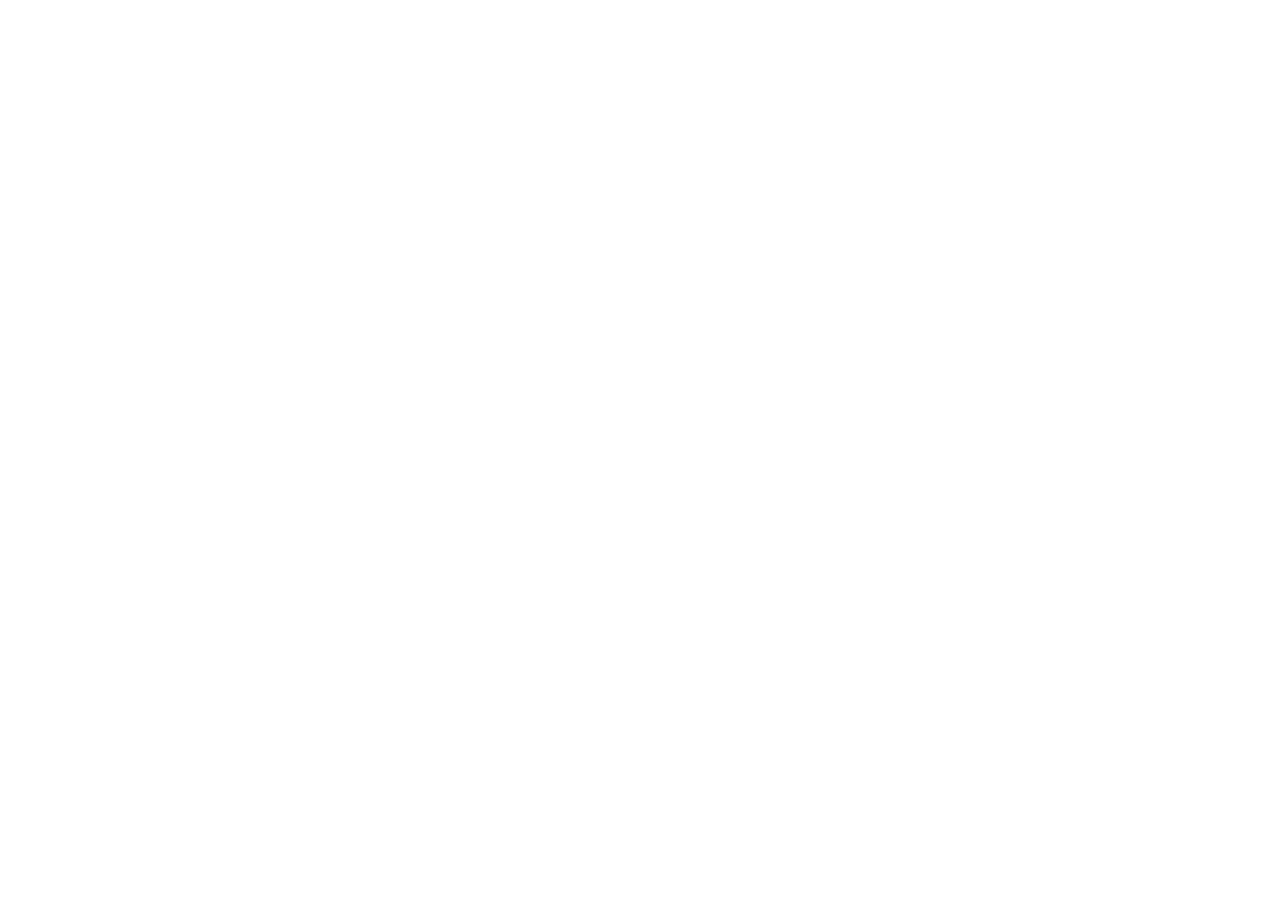
==== experiment/simulation/index.html @ b7173b00 "Initial commit" ====
<!DOCTYPE html>
<html>
<head>
	<!-- Add CSS at the head of HTML file -->
    <link rel="stylesheet" href="./css/main.css">
</head>
<body>
		<!-- Your code goes here-->

	<!-- Add JS at the bottom of HTML file --> 
        <script src="./js/main.js"></script>
</body>
</html>
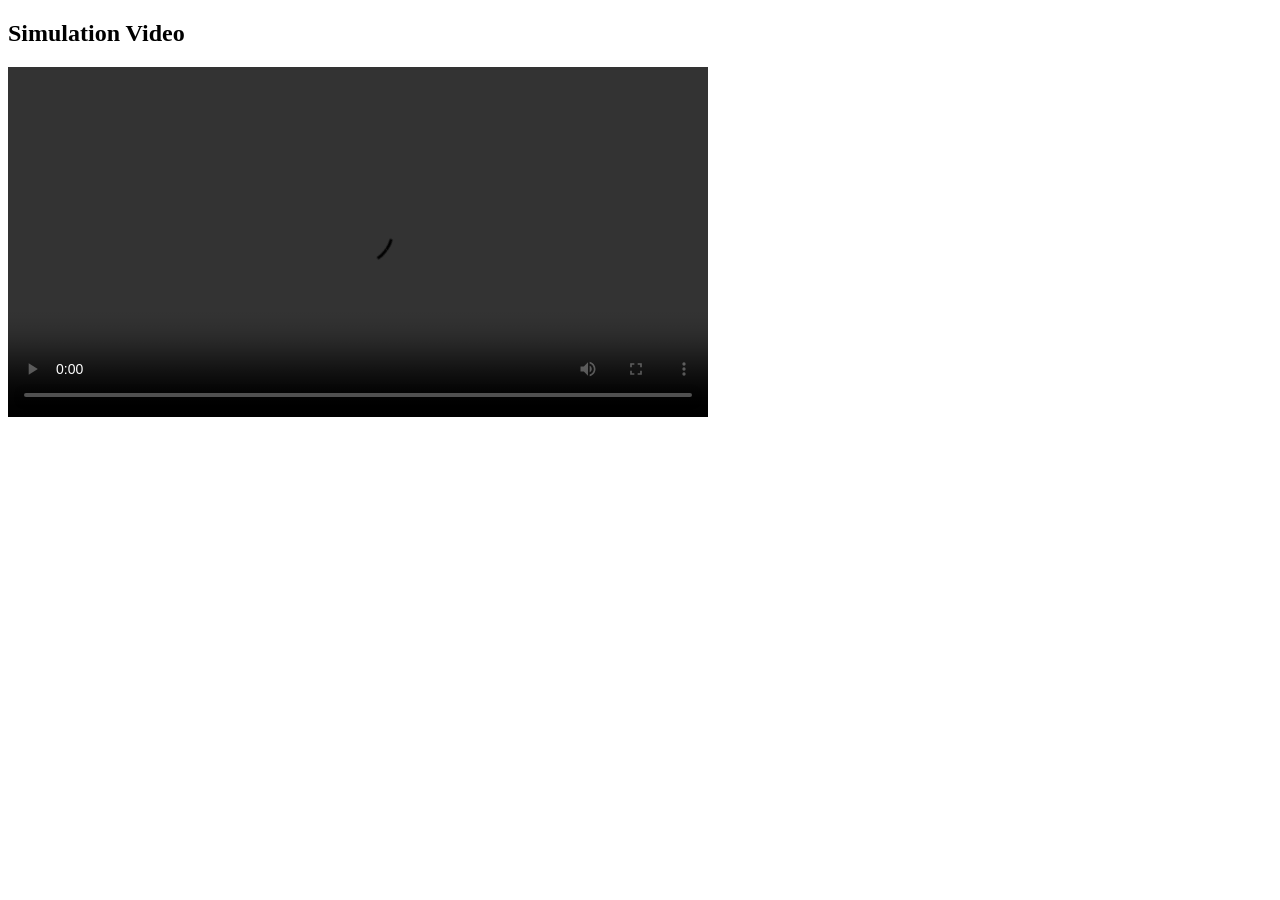
==== commit b7542cae: "Update index.html" ====
--- a/experiment/simulation/index.html
+++ b/experiment/simulation/index.html
@@ -1,13 +1,22 @@
 <!DOCTYPE html>
 <html>
 <head>
-	<!-- Add CSS at the head of HTML file -->
+    <!-- Add CSS at the head of HTML file -->
     <link rel="stylesheet" href="./css/main.css">
 </head>
 <body>
-		<!-- Your code goes here-->
 
-	<!-- Add JS at the bottom of HTML file --> 
-        <script src="./js/main.js"></script>
+    <!-- Your code goes here-->
+
+    <h2>Simulation Video</h2>
+
+    <video controls style="width:100%; max-width:700px;">
+        <source src="simulation.mp4" type="video/mp4">
+        Your browser does not support the video tag.
+    </video>
+
+    <!-- Add JS at the bottom of HTML file --> 
+    <script src="./js/main.js"></script>
+
 </body>
 </html>
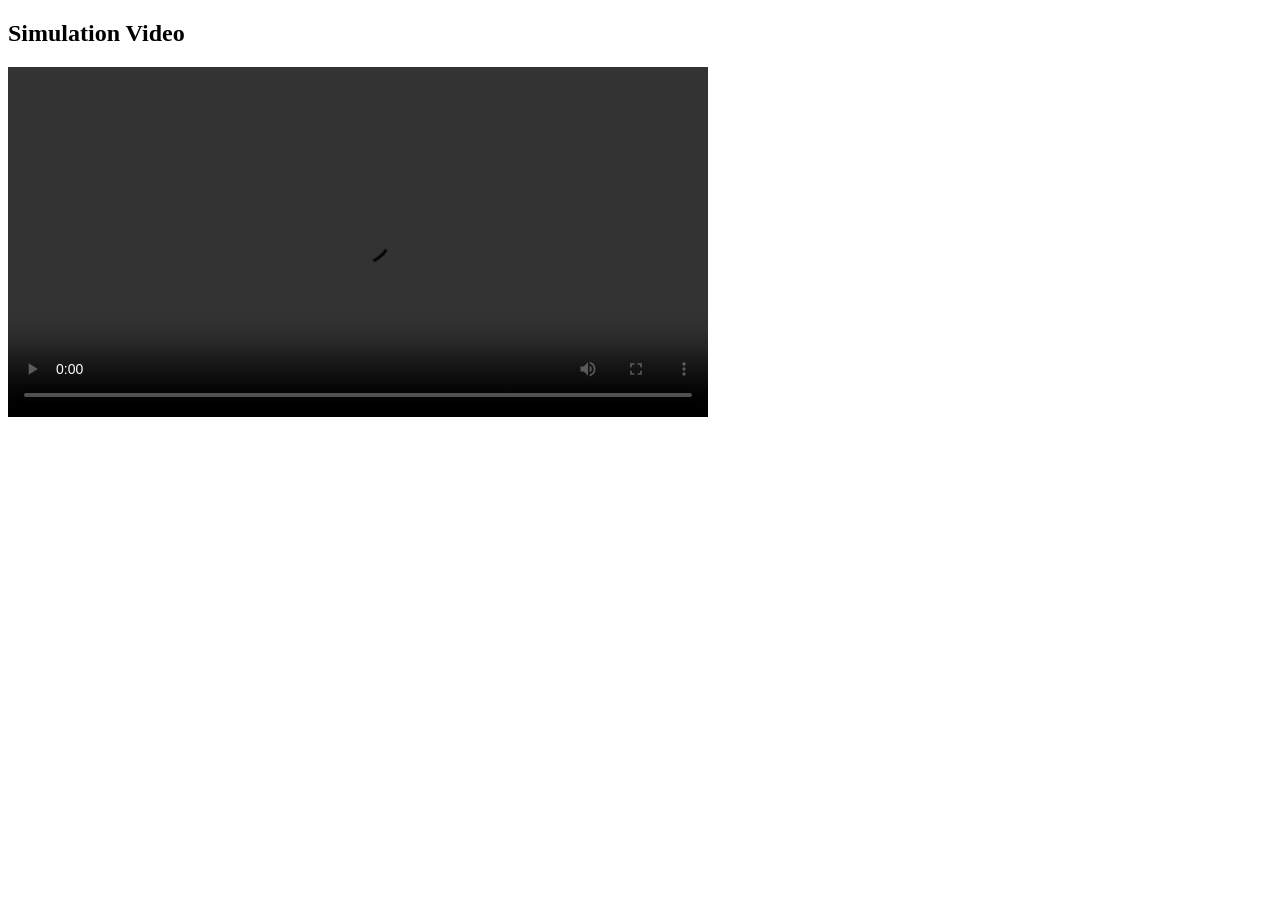
==== commit becd420a: "Update index.html" ====
--- a/experiment/simulation/index.html
+++ b/experiment/simulation/index.html
@@ -11,7 +11,7 @@
     <h2>Simulation Video</h2>
 
     <video controls style="width:100%; max-width:700px;">
-        <source src="simulation.mp4" type="video/mp4">
+        <source src="simulation_720p.mp4" type="video/mp4">
         Your browser does not support the video tag.
     </video>
 
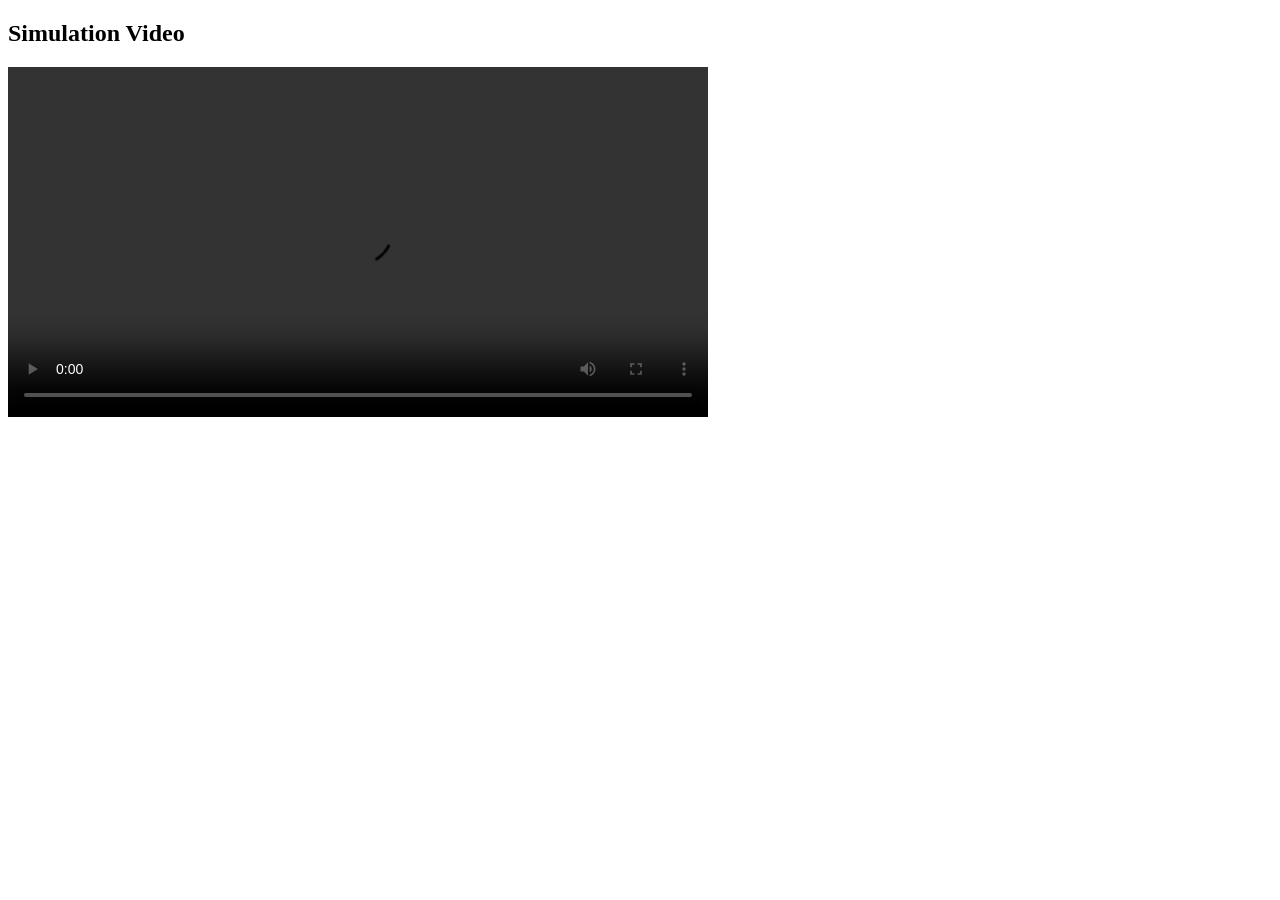
==== commit 0a6f1257: "Update index.html" ====
--- a/experiment/simulation/index.html
+++ b/experiment/simulation/index.html
@@ -12,7 +12,7 @@
 
     <video controls style="width:100%; max-width:700px;">
         <source src="simulation_720p.mp4" type="video/mp4">
-        Your browser does not support the video tag.
+        
     </video>
 
     <!-- Add JS at the bottom of HTML file --> 
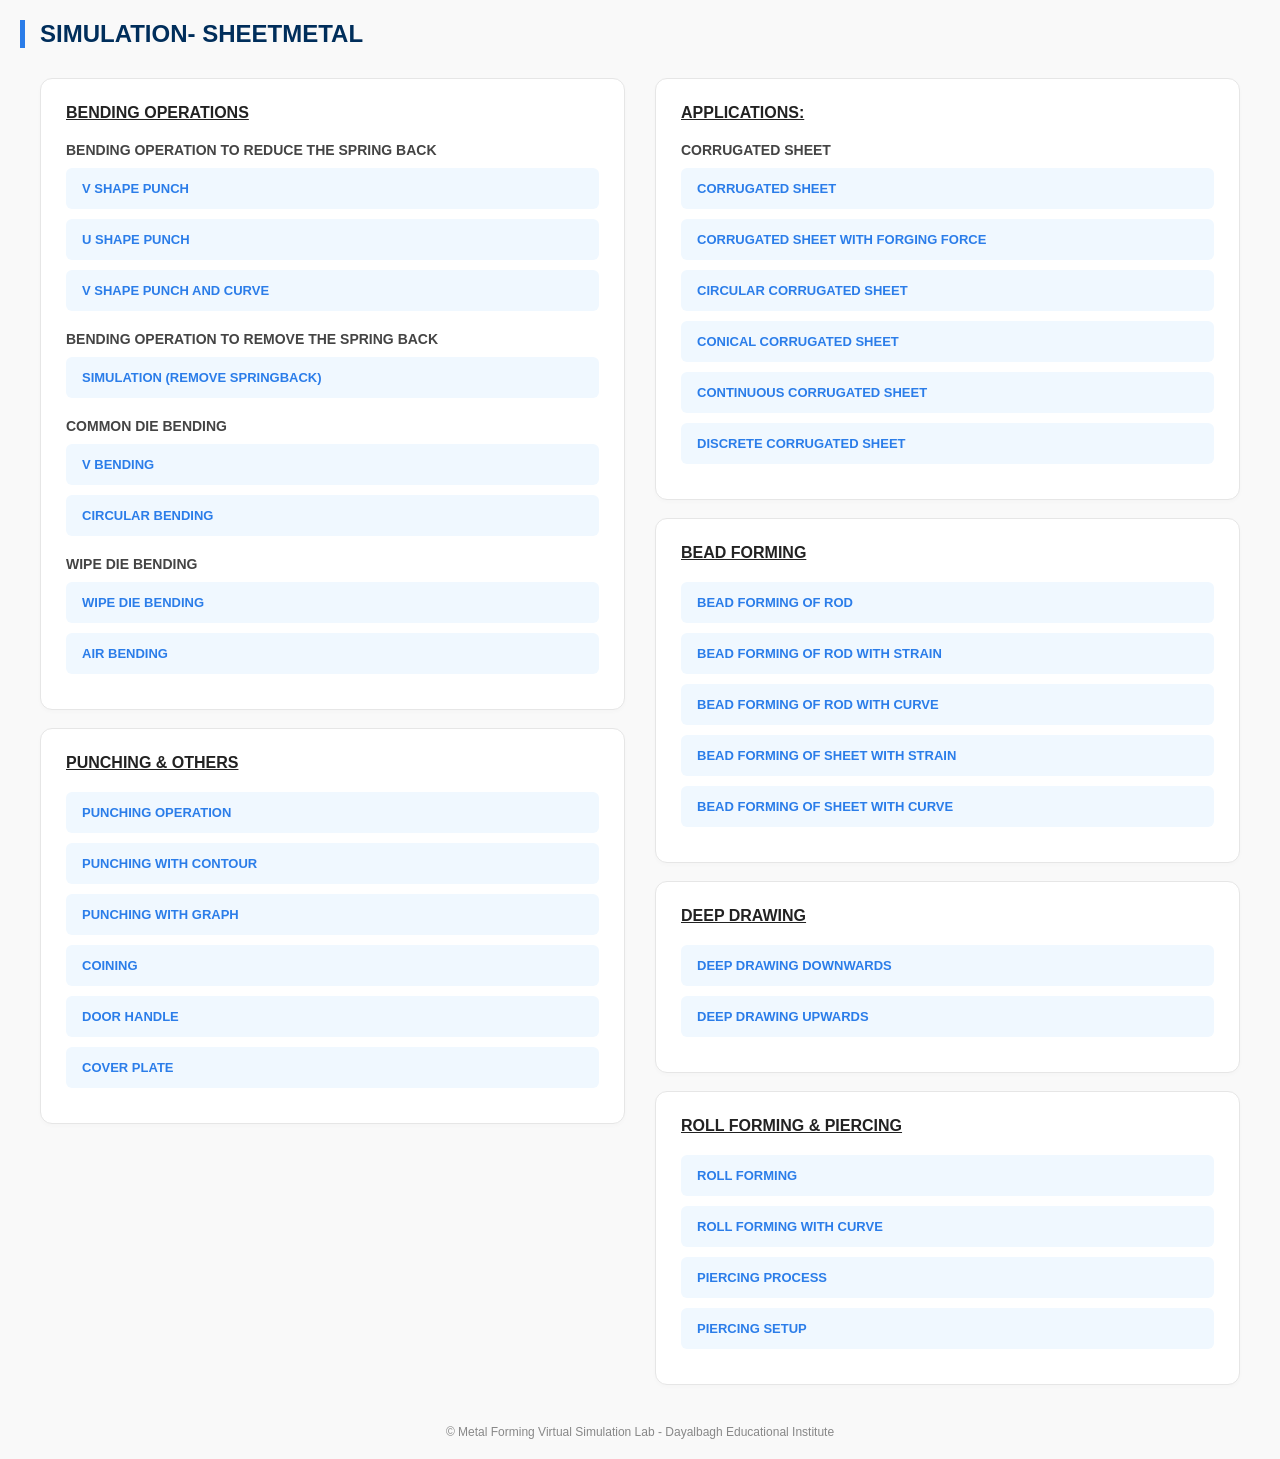
==== commit 08aa818d: "Update index.html" ====
--- a/experiment/simulation/index.html
+++ b/experiment/simulation/index.html
@@ -1,22 +1,407 @@
 <!DOCTYPE html>
-<html>
+<html lang="en">
 <head>
-    <!-- Add CSS at the head of HTML file -->
-    <link rel="stylesheet" href="./css/main.css">
+    <meta charset="UTF-8">
+    <meta name="viewport" content="width=device-width, initial-scale=1.0">
+    <title>Simulation - sheetmetal</title>
+    <style>
+        :root {
+            --primary-blue: #2B7DE9;
+            --light-blue-bg: #F0F8FF;
+            --border-color: #E6E6E6;
+            --text-dark: #333;
+        }
+
+        body {
+            font-family: 'Segoe UI', Tahoma, Geneva, Verdana, sans-serif;
+            background-color: #F9F9F9;
+            margin: 0;
+            padding: 20px;
+            color: var(--text-dark);
+        }
+
+        /* Header Style from Screenshot */
+        .page-header {
+            border-left: 5px solid var(--primary-blue);
+            padding-left: 15px;
+            margin-bottom: 30px;
+        }
+
+        .page-header h1 {
+            margin: 0;
+            font-size: 24px;
+            color: #002e5b;
+            text-transform: uppercase;
+        }
+
+        /* Main Grid Layout */
+        .container {
+            max-width: 1200px;
+            margin: 0 auto;
+            display: grid;
+            grid-template-columns: 1fr 1fr; /* Two Columns */
+            gap: 30px;
+        }
+
+        /* Player Section */
+        #player-section {
+            grid-column: 1 / -1; /* Spans full width */
+            background: white;
+            padding: 20px;
+            border-radius: 8px;
+            border: 1px solid var(--border-color);
+            margin-bottom: 20px;
+            text-align: center;
+            display: none; /* Hidden until a video is selected */
+            box-shadow: 0 4px 6px rgba(0,0,0,0.05);
+        }
+
+        video {
+            max-width: 100%;
+            border-radius: 4px;
+            background: #000;
+        }
+
+        .description-box {
+            margin-top: 15px;
+            padding: 15px;
+            background: #f4f4f4;
+            border-left: 4px solid var(--primary-blue);
+            text-align: left;
+            font-size: 14px;
+            line-height: 1.5;
+        }
+
+        /* Card Style */
+        .card {
+            background: white;
+            border: 1px solid var(--border-color);
+            border-radius: 12px;
+            padding: 25px;
+            box-shadow: 0 2px 4px rgba(0,0,0,0.02);
+            height: fit-content;
+        }
+
+        .section-title {
+            font-size: 16px;
+            font-weight: 700;
+            text-decoration: underline;
+            margin-bottom: 20px;
+            color: #222;
+            text-transform: uppercase;
+        }
+
+        .sub-title {
+            font-size: 14px;
+            font-weight: 600;
+            color: #444;
+            margin-top: 20px;
+            margin-bottom: 10px;
+            text-transform: uppercase;
+        }
+
+        /* Button/Link Style from Screenshot */
+        .sim-btn {
+            display: block;
+            width: 100%;
+            padding: 12px 15px;
+            margin-bottom: 10px;
+            background-color: var(--light-blue-bg);
+            color: var(--primary-blue);
+            text-decoration: none;
+            font-weight: 600;
+            border-radius: 6px;
+            border: 1px solid transparent;
+            text-align: left;
+            transition: all 0.2s ease;
+            box-sizing: border-box;
+            font-size: 13px;
+            text-transform: uppercase;
+        }
+
+        .sim-btn:hover {
+            background-color: #e3efff;
+            border-color: #bad6ff;
+            cursor: pointer;
+        }
+
+        /* Responsive */
+        @media (max-width: 768px) {
+            .container {
+                grid-template-columns: 1fr;
+            }
+        }
+
+        #footer {
+            margin-top: 40px;
+            text-align: center;
+            font-size: 12px;
+            color: #888;
+        }
+    </style>
 </head>
 <body>
 
-    <!-- Your code goes here-->
-
-    <h2>Simulation Video</h2>
-
-    <video controls style="width:100%; max-width:700px;">
-        <source src="simulation_720p.mp4" type="video/mp4">
-        
-    </video>
-
-    <!-- Add JS at the bottom of HTML file --> 
-    <script src="./js/main.js"></script>
+    <div class="page-header">
+        <h1>Simulation- sheetmetal</h1>
+    </div>
+
+    <div class="container">
+
+        <div id="player-section">
+            <video id="labVideo" width="100%" height="auto" controls>
+                <source id="videoSource" src="" type="video/mp4">
+                Your browser does not support the video tag.
+            </video>
+            <div id="description-box" class="description-box"></div>
+        </div>
+
+        <div class="column">
+            
+            <div class="card">
+                <div class="section-title">BENDING OPERATIONS</div>
+                
+                <div class="sub-title">BENDING OPERATION TO REDUCE THE SPRING BACK</div>
+                <a href="#" class="sim-btn" onclick="loadExperiment('Bending1')">V SHAPE PUNCH</a>
+                <a href="#" class="sim-btn" onclick="loadExperiment('Bending2')">U SHAPE PUNCH</a>
+                <a href="#" class="sim-btn" onclick="loadExperiment('Bending4')">V SHAPE PUNCH AND CURVE</a>
+
+                <div class="sub-title">BENDING OPERATION TO REMOVE THE SPRING BACK</div>
+                <a href="#" class="sim-btn" onclick="loadExperiment('Bending3')">Simulation (Remove Springback)</a>
+
+                <div class="sub-title">COMMON DIE BENDING</div>
+                <a href="#" class="sim-btn" onclick="loadExperiment('Bending5')">V BENDING</a>
+                <a href="#" class="sim-btn" onclick="loadExperiment('Bending8')">CIRCULAR BENDING</a>
+
+                <div class="sub-title">WIPE DIE BENDING</div>
+                <a href="#" class="sim-btn" onclick="loadExperiment('Bending6')">WIPE DIE BENDING</a>
+                <a href="#" class="sim-btn" onclick="loadExperiment('Bending7')">AIR BENDING</a>
+            </div>
+
+            <br>
+
+             <div class="card">
+                <div class="section-title">PUNCHING & OTHERS</div>
+                <a href="#" class="sim-btn" onclick="loadExperiment('PunchingOperation')">PUNCHING OPERATION</a>
+                <a href="#" class="sim-btn" onclick="loadExperiment('PunchingContour')">PUNCHING WITH CONTOUR</a>
+                <a href="#" class="sim-btn" onclick="loadExperiment('PunchingGraph')">PUNCHING WITH GRAPH</a>
+                <a href="#" class="sim-btn" onclick="loadExperiment('Coining')">COINING</a>
+                <a href="#" class="sim-btn" onclick="loadExperiment('DoorHandle')">DOOR HANDLE</a>
+                <a href="#" class="sim-btn" onclick="loadExperiment('CoverPlate')">COVER PLATE</a>
+            </div>
+
+        </div>
+
+        <div class="column">
+
+            <div class="card">
+                <div class="section-title">Applications:</div>
+                
+                <div class="sub-title">CORRUGATED SHEET</div>
+                <a href="#" class="sim-btn" onclick="loadExperiment('CorrugatedSetup')">CORRUGATED SHEET</a>
+                <a href="#" class="sim-btn" onclick="loadExperiment('CorrugatedCurve')">CORRUGATED SHEET WITH FORGING FORCE</a>
+                <a href="#" class="sim-btn" onclick="loadExperiment('CircularSheet')">CIRCULAR CORRUGATED SHEET</a>
+                <a href="#" class="sim-btn" onclick="loadExperiment('ConicalSheet')">CONICAL CORRUGATED SHEET</a>
+                <a href="#" class="sim-btn" onclick="loadExperiment('ContinuousSheet')">CONTINUOUS CORRUGATED SHEET</a>
+                <a href="#" class="sim-btn" onclick="loadExperiment('DiscreteSheet')">DISCRETE CORRUGATED SHEET</a>
+            </div>
+
+            <br>
+
+            <div class="card">
+                <div class="section-title">BEAD FORMING</div>
+                <a href="#" class="sim-btn" onclick="loadExperiment('BeadingRodSetup')">BEAD FORMING OF ROD</a>
+                <a href="#" class="sim-btn" onclick="loadExperiment('BeadingRodStrain')">BEAD FORMING OF ROD WITH STRAIN</a>
+                <a href="#" class="sim-btn" onclick="loadExperiment('BeadingRodCurve')">BEAD FORMING OF ROD WITH CURVE</a>
+                <a href="#" class="sim-btn" onclick="loadExperiment('BeadingStripSetup')">BEAD FORMING OF SHEET WITH STRAIN</a>
+                <a href="#" class="sim-btn" onclick="loadExperiment('BeadingStripCurve')">BEAD FORMING OF SHEET WITH CURVE</a>
+            </div>
+
+            <br>
+
+            <div class="card">
+                <div class="section-title">DEEP DRAWING</div>
+                <a href="#" class="sim-btn" onclick="loadExperiment('Drawing1')">DEEP DRAWING DOWNWARDS</a>
+                <a href="#" class="sim-btn" onclick="loadExperiment('Drawing2')">DEEP DRAWING UPWARDS</a>
+            </div>
+
+             <br>
+
+            <div class="card">
+                <div class="section-title">ROLL FORMING & PIERCING</div>
+                <a href="#" class="sim-btn" onclick="loadExperiment('RollForming')">ROLL FORMING</a>
+                <a href="#" class="sim-btn" onclick="loadExperiment('CurveRoll')">ROLL FORMING WITH CURVE</a>
+                <a href="#" class="sim-btn" onclick="loadExperiment('PiercingProcess')">PIERCING PROCESS</a>
+                <a href="#" class="sim-btn" onclick="loadExperiment('PiercingSetup')">PIERCING SETUP</a>
+            </div>
+
+        </div>
+    </div>
+
+    <div id="footer">
+        &copy; Metal Forming Virtual Simulation Lab - Dayalbagh Educational Institute
+    </div>
+
+    <script>
+        // Data Object containing all video paths and descriptions
+        const experimentData = {
+            "Bending1": {
+                video: "sheetmetal/bending/Bending1.mp4",
+                text: "This sheet metal bending simulation depicts a method to reduce Spring back. The punch used here is of v shape & the die of rectangular shape. The bend produced in the sheet is of the same angle as that of the punch. The maximum punch force is 0.08 tonne."
+            },
+            "Bending2": {
+                video: "sheetmetal/bending/Bending2.mp4",
+                text: "This sheet metal bending simulation depicts a method to reduce Spring back. The front cross section of the punch is rectangular in shape. The bend produced forms a u shape."
+            },
+            "Bending3": {
+                video: "sheetmetal/bending/Bending3.mp4",
+                text: "This sheet metal bending simulation depicts a method to reduce spring back using a punch with a bigger end to put extra pressure on the sheet."
+            },
+            "Bending4": {
+                video: "sheetmetal/bending/Bending4.mp4",
+                text: "This simulation depicts a method to reduce spring back using a V punch and a rectangular die."
+            },
+            "Bending5": {
+                video: "sheetmetal/bending/Bending5.mp4",
+                text: "Common Die Bending: A simple V bending operation where the die angle matches the sheet angle."
+            },
+            "Bending6": {
+                video: "sheetmetal/bending/Bending6.mp4",
+                text: "Wipe Die Bending (Edge Bending): The punch presses against the edge of the sheet extending beyond the die and pad."
+            },
+            "Bending7": {
+                video: "sheetmetal/bending/Bending7.mp4",
+                text: "Air Bending: The punch does not force the sheet to the bottom of the die cavity."
+            },
+            "Bending8": {
+                video: "sheetmetal/bending/Bending8.mp4",
+                text: "Circular Bending: Both punch and die are circular in shape."
+            },
+            "BeadingRodStrain": {
+                video: "sheetmetal/beading/BeadingRodStrain.mp4",
+                text: "Bead Forming of Rod (Strain): Shows equivalent strain generated in the rod. Max strain: 2.9."
+            },
+            "BeadingRodSetup": {
+                video: "sheetmetal/beading/BeadingRodSetup.mp4",
+                text: "Bead Forming Setup: Upper die moves downward to bend the rod end into a bead shape."
+            },
+            "BeadingRodCurve": {
+                video: "sheetmetal/beading/BeadingRodCurve.mp4",
+                text: "Bead Forming (Curve): Shows forging force required. Max force: 0.25 tonnes."
+            },
+            "BeadingStripSetup": {
+                video: "sheetmetal/beading/BeadingStripSetup.mp4",
+                text: "Bead Forming of Sheet: Upper die bends the strip end to form a bead shape."
+            },
+            "BeadingStripStrain": {
+                video: "sheetmetal/beading/BeadingStripStrain.mp4",
+                text: "Bead Forming of Sheet (Strain): Max strain generated is 6.9."
+            },
+            "BeadingStripCurve": {
+                video: "sheetmetal/beading/BeadingStripCurve.mp4",
+                text: "Bead Forming of Sheet (Force): Max force is 0.25 tonnes."
+            },
+            "Coining": {
+                video: "sheetmetal/Coining.mp4",
+                text: "Coining: Metal is plastically deformed in closed dies to imprint a medal/coin design."
+            },
+            "PunchingOperation": {
+                video: "sheetmetal/PunchingOperation.mp4",
+                text: "Punching Operation: Cold forming process on a rectangular billet using finite elements."
+            },
+            "PunchingContour": {
+                video: "sheetmetal/PunchingContour.mp4",
+                text: "Punching with Contour: Shows strain variation rising to 55.5878."
+            },
+            "PunchingGraph": {
+                video: "sheetmetal/PunchingGraph.mp4",
+                text: "Punching with Graph: Visualizes the processing, initial/final billet, and mesh variation."
+            },
+            "DoorHandle": {
+                video: "sheetmetal/DoorHandle.mp4",
+                text: "Door Handle Forming: Al 2014 sheet, 4mm thick. Max force: 2.13 tonnes."
+            },
+            "CorrugatedSetup": {
+                video: "sheetmetal/CorrugatedSheet/CorrugatedSetup.mp4",
+                text: "Corrugated Sheet Setup: Hydraulic press forming plane carbon steel."
+            },
+            "CorrugatedCurve": {
+                video: "sheetmetal/CorrugatedSheet/CorrugatedCurve.mp4",
+                text: "Corrugated Sheet (Forging Force): Strain rises up to 1.806."
+            },
+            "CircularSheet": {
+                video: "sheetmetal/CorrugatedSheet/CircularSheet.mp4",
+                text: "Circular Corrugated Sheet: Strain rises to 1.806, Temp rises to 20°C."
+            },
+            "ConicalSheet": {
+                video: "sheetmetal/CorrugatedSheet/ConicalSheet.mp4",
+                text: "Conical Corrugated Sheet forming simulation."
+            },
+            "ContinuousSheet": {
+                video: "sheetmetal/CorrugatedSheet/ContinuousSheet.mp4",
+                text: "Continuous Corrugated Sheet: Uses grooved rollers to deform the sheet continuously."
+            },
+            "DiscreteSheet": {
+                video: "sheetmetal/CorrugatedSheet/DiscreteSheet.mp4",
+                text: "Discrete Corrugated Sheet: Upper die angle 45°, velocity 5 mm/sec."
+            },
+            "Drawing1": {
+                video: "sheetmetal/Drawing1.mp4",
+                text: "Deep Drawing (Downwards): Cupping takes place as movable dies move."
+            },
+            "Drawing2": {
+                video: "sheetmetal/Drawing2.mp4",
+                text: "Deep Drawing (Upwards): Cupping takes place as movable dies move upward."
+            },
+            "PiercingProcess": {
+                video: "sheetmetal/Piercing/PiercingProcess.mp4",
+                text: "Piercing Process: High strain at center, low at periphery."
+            },
+            "PiercingSetup": {
+                video: "sheetmetal/Piercing/PiercingSetup.mp4",
+                text: "Piercing Setup: Aluminium billet at 20°C."
+            },
+            "CoverPlate": {
+                video: "sheetmetal/CoverPlate.mp4",
+                text: "Cover Plate: Manufacturing by forging with side dies."
+            },
+            "RollForming": {
+                video: "sheetmetal/RollForming.mp4",
+                text: "Roll Forming: Passing sheet through progressive dies."
+            },
+            "CurveRoll": {
+                video: "sheetmetal/CurveRoll.mp4",
+                text: "Roll Forming with Curve: Max force 0.33 tonnes."
+            }
+        };
+
+        function loadExperiment(key) {
+            // Prevent default link behavior
+            event.preventDefault();
+
+            const data = experimentData[key];
+            const playerSection = document.getElementById('player-section');
+            const videoPlayer = document.getElementById('labVideo');
+            const videoSource = document.getElementById('videoSource');
+            const descriptionBox = document.getElementById('description-box');
+
+            if (data) {
+                // Show player section
+                playerSection.style.display = 'block';
+
+                // Update Video
+                videoSource.src = data.video;
+                videoPlayer.load(); 
+                videoPlayer.play();
+
+                // Update Text
+                descriptionBox.innerHTML = data.text;
+                
+                // Scroll to top to see video
+                window.scrollTo({ top: 0, behavior: 'smooth' });
+            }
+        }
+    </script>
 
 </body>
 </html>
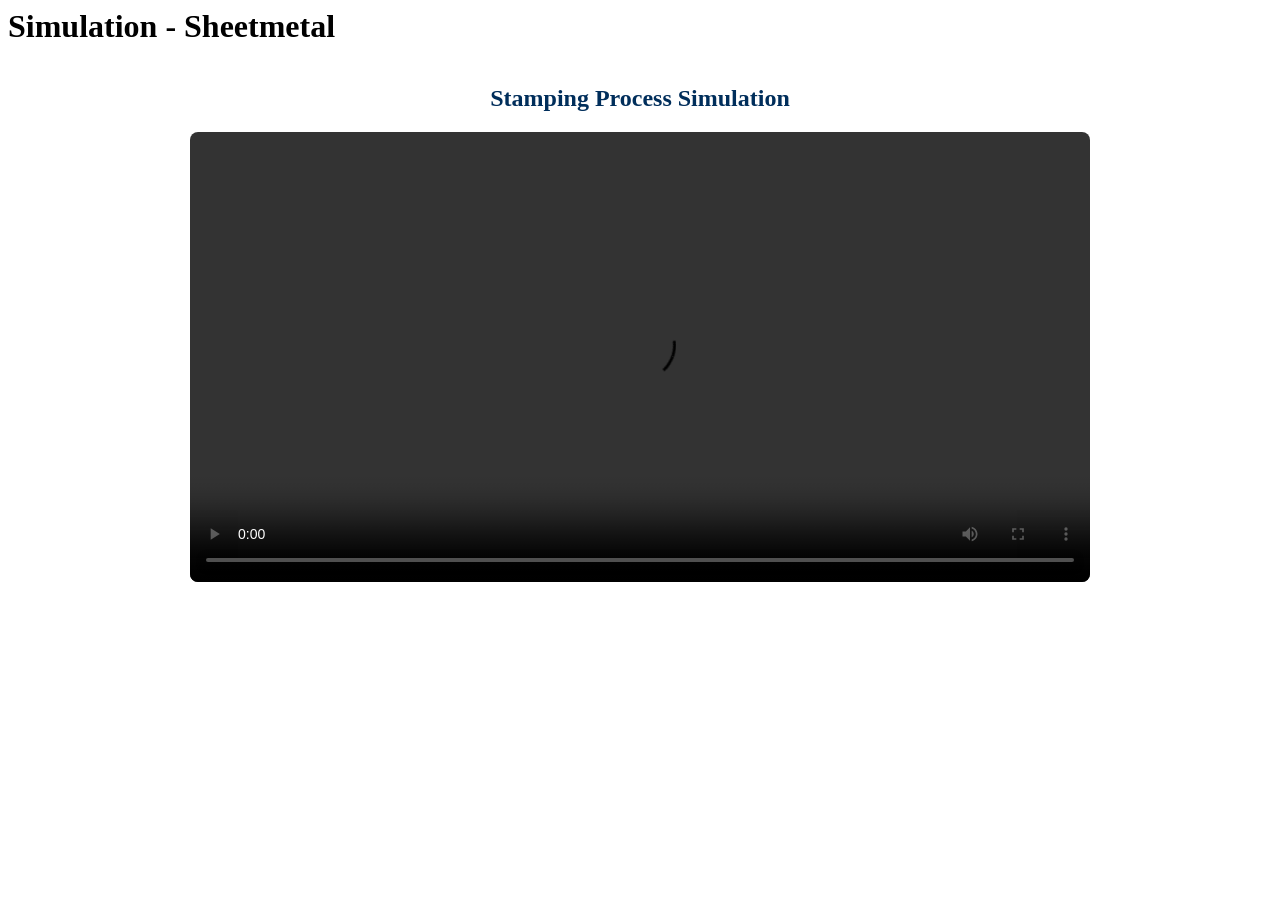
==== commit 49af424e: "Update index.html" ====
--- a/experiment/simulation/index.html
+++ b/experiment/simulation/index.html
@@ -1,407 +1,22 @@
-<!DOCTYPE html>
-<html lang="en">
-<head>
-    <meta charset="UTF-8">
-    <meta name="viewport" content="width=device-width, initial-scale=1.0">
-    <title>Simulation - sheetmetal</title>
-    <style>
-        :root {
-            --primary-blue: #2B7DE9;
-            --light-blue-bg: #F0F8FF;
-            --border-color: #E6E6E6;
-            --text-dark: #333;
-        }
-
-        body {
-            font-family: 'Segoe UI', Tahoma, Geneva, Verdana, sans-serif;
-            background-color: #F9F9F9;
-            margin: 0;
-            padding: 20px;
-            color: var(--text-dark);
-        }
-
-        /* Header Style from Screenshot */
-        .page-header {
-            border-left: 5px solid var(--primary-blue);
-            padding-left: 15px;
-            margin-bottom: 30px;
-        }
-
-        .page-header h1 {
-            margin: 0;
-            font-size: 24px;
-            color: #002e5b;
-            text-transform: uppercase;
-        }
-
-        /* Main Grid Layout */
-        .container {
-            max-width: 1200px;
-            margin: 0 auto;
-            display: grid;
-            grid-template-columns: 1fr 1fr; /* Two Columns */
-            gap: 30px;
-        }
-
-        /* Player Section */
-        #player-section {
-            grid-column: 1 / -1; /* Spans full width */
-            background: white;
-            padding: 20px;
-            border-radius: 8px;
-            border: 1px solid var(--border-color);
-            margin-bottom: 20px;
-            text-align: center;
-            display: none; /* Hidden until a video is selected */
-            box-shadow: 0 4px 6px rgba(0,0,0,0.05);
-        }
-
-        video {
-            max-width: 100%;
-            border-radius: 4px;
-            background: #000;
-        }
-
-        .description-box {
-            margin-top: 15px;
-            padding: 15px;
-            background: #f4f4f4;
-            border-left: 4px solid var(--primary-blue);
-            text-align: left;
-            font-size: 14px;
-            line-height: 1.5;
-        }
-
-        /* Card Style */
-        .card {
-            background: white;
-            border: 1px solid var(--border-color);
-            border-radius: 12px;
-            padding: 25px;
-            box-shadow: 0 2px 4px rgba(0,0,0,0.02);
-            height: fit-content;
-        }
-
-        .section-title {
-            font-size: 16px;
-            font-weight: 700;
-            text-decoration: underline;
-            margin-bottom: 20px;
-            color: #222;
-            text-transform: uppercase;
-        }
-
-        .sub-title {
-            font-size: 14px;
-            font-weight: 600;
-            color: #444;
-            margin-top: 20px;
-            margin-bottom: 10px;
-            text-transform: uppercase;
-        }
-
-        /* Button/Link Style from Screenshot */
-        .sim-btn {
-            display: block;
-            width: 100%;
-            padding: 12px 15px;
-            margin-bottom: 10px;
-            background-color: var(--light-blue-bg);
-            color: var(--primary-blue);
-            text-decoration: none;
-            font-weight: 600;
-            border-radius: 6px;
-            border: 1px solid transparent;
-            text-align: left;
-            transition: all 0.2s ease;
-            box-sizing: border-box;
-            font-size: 13px;
-            text-transform: uppercase;
-        }
-
-        .sim-btn:hover {
-            background-color: #e3efff;
-            border-color: #bad6ff;
-            cursor: pointer;
-        }
-
-        /* Responsive */
-        @media (max-width: 768px) {
-            .container {
-                grid-template-columns: 1fr;
-            }
-        }
-
-        #footer {
-            margin-top: 40px;
-            text-align: center;
-            font-size: 12px;
-            color: #888;
-        }
-    </style>
-</head>
 <body>
 
     <div class="page-header">
-        <h1>Simulation- sheetmetal</h1>
+        <h1>Simulation - Sheetmetal</h1>
     </div>
 
-    <div class="container">
+    <div style="max-width:900px; margin:40px auto; text-align:center;">
 
-        <div id="player-section">
-            <video id="labVideo" width="100%" height="auto" controls>
-                <source id="videoSource" src="" type="video/mp4">
-                Your browser does not support the video tag.
-            </video>
-            <div id="description-box" class="description-box"></div>
-        </div>
+        <!-- TITLE ABOVE VIDEO -->
+        <h2 style="color:#002e5b; margin-bottom:20px;">
+            Stamping Process Simulation
+        </h2>
 
-        <div class="column">
-            
-            <div class="card">
-                <div class="section-title">BENDING OPERATIONS</div>
-                
-                <div class="sub-title">BENDING OPERATION TO REDUCE THE SPRING BACK</div>
-                <a href="#" class="sim-btn" onclick="loadExperiment('Bending1')">V SHAPE PUNCH</a>
-                <a href="#" class="sim-btn" onclick="loadExperiment('Bending2')">U SHAPE PUNCH</a>
-                <a href="#" class="sim-btn" onclick="loadExperiment('Bending4')">V SHAPE PUNCH AND CURVE</a>
+        <!-- VIDEO -->
+        <video controls style="width:100%; border-radius:8px;">
+            <source src="stampingprocess.mp4" type="video/mp4">
+            Your browser does not support the video tag.
+        </video>
 
-                <div class="sub-title">BENDING OPERATION TO REMOVE THE SPRING BACK</div>
-                <a href="#" class="sim-btn" onclick="loadExperiment('Bending3')">Simulation (Remove Springback)</a>
-
-                <div class="sub-title">COMMON DIE BENDING</div>
-                <a href="#" class="sim-btn" onclick="loadExperiment('Bending5')">V BENDING</a>
-                <a href="#" class="sim-btn" onclick="loadExperiment('Bending8')">CIRCULAR BENDING</a>
-
-                <div class="sub-title">WIPE DIE BENDING</div>
-                <a href="#" class="sim-btn" onclick="loadExperiment('Bending6')">WIPE DIE BENDING</a>
-                <a href="#" class="sim-btn" onclick="loadExperiment('Bending7')">AIR BENDING</a>
-            </div>
-
-            <br>
-
-             <div class="card">
-                <div class="section-title">PUNCHING & OTHERS</div>
-                <a href="#" class="sim-btn" onclick="loadExperiment('PunchingOperation')">PUNCHING OPERATION</a>
-                <a href="#" class="sim-btn" onclick="loadExperiment('PunchingContour')">PUNCHING WITH CONTOUR</a>
-                <a href="#" class="sim-btn" onclick="loadExperiment('PunchingGraph')">PUNCHING WITH GRAPH</a>
-                <a href="#" class="sim-btn" onclick="loadExperiment('Coining')">COINING</a>
-                <a href="#" class="sim-btn" onclick="loadExperiment('DoorHandle')">DOOR HANDLE</a>
-                <a href="#" class="sim-btn" onclick="loadExperiment('CoverPlate')">COVER PLATE</a>
-            </div>
-
-        </div>
-
-        <div class="column">
-
-            <div class="card">
-                <div class="section-title">Applications:</div>
-                
-                <div class="sub-title">CORRUGATED SHEET</div>
-                <a href="#" class="sim-btn" onclick="loadExperiment('CorrugatedSetup')">CORRUGATED SHEET</a>
-                <a href="#" class="sim-btn" onclick="loadExperiment('CorrugatedCurve')">CORRUGATED SHEET WITH FORGING FORCE</a>
-                <a href="#" class="sim-btn" onclick="loadExperiment('CircularSheet')">CIRCULAR CORRUGATED SHEET</a>
-                <a href="#" class="sim-btn" onclick="loadExperiment('ConicalSheet')">CONICAL CORRUGATED SHEET</a>
-                <a href="#" class="sim-btn" onclick="loadExperiment('ContinuousSheet')">CONTINUOUS CORRUGATED SHEET</a>
-                <a href="#" class="sim-btn" onclick="loadExperiment('DiscreteSheet')">DISCRETE CORRUGATED SHEET</a>
-            </div>
-
-            <br>
-
-            <div class="card">
-                <div class="section-title">BEAD FORMING</div>
-                <a href="#" class="sim-btn" onclick="loadExperiment('BeadingRodSetup')">BEAD FORMING OF ROD</a>
-                <a href="#" class="sim-btn" onclick="loadExperiment('BeadingRodStrain')">BEAD FORMING OF ROD WITH STRAIN</a>
-                <a href="#" class="sim-btn" onclick="loadExperiment('BeadingRodCurve')">BEAD FORMING OF ROD WITH CURVE</a>
-                <a href="#" class="sim-btn" onclick="loadExperiment('BeadingStripSetup')">BEAD FORMING OF SHEET WITH STRAIN</a>
-                <a href="#" class="sim-btn" onclick="loadExperiment('BeadingStripCurve')">BEAD FORMING OF SHEET WITH CURVE</a>
-            </div>
-
-            <br>
-
-            <div class="card">
-                <div class="section-title">DEEP DRAWING</div>
-                <a href="#" class="sim-btn" onclick="loadExperiment('Drawing1')">DEEP DRAWING DOWNWARDS</a>
-                <a href="#" class="sim-btn" onclick="loadExperiment('Drawing2')">DEEP DRAWING UPWARDS</a>
-            </div>
-
-             <br>
-
-            <div class="card">
-                <div class="section-title">ROLL FORMING & PIERCING</div>
-                <a href="#" class="sim-btn" onclick="loadExperiment('RollForming')">ROLL FORMING</a>
-                <a href="#" class="sim-btn" onclick="loadExperiment('CurveRoll')">ROLL FORMING WITH CURVE</a>
-                <a href="#" class="sim-btn" onclick="loadExperiment('PiercingProcess')">PIERCING PROCESS</a>
-                <a href="#" class="sim-btn" onclick="loadExperiment('PiercingSetup')">PIERCING SETUP</a>
-            </div>
-
-        </div>
     </div>
 
-    <div id="footer">
-        &copy; Metal Forming Virtual Simulation Lab - Dayalbagh Educational Institute
-    </div>
-
-    <script>
-        // Data Object containing all video paths and descriptions
-        const experimentData = {
-            "Bending1": {
-                video: "sheetmetal/bending/Bending1.mp4",
-                text: "This sheet metal bending simulation depicts a method to reduce Spring back. The punch used here is of v shape & the die of rectangular shape. The bend produced in the sheet is of the same angle as that of the punch. The maximum punch force is 0.08 tonne."
-            },
-            "Bending2": {
-                video: "sheetmetal/bending/Bending2.mp4",
-                text: "This sheet metal bending simulation depicts a method to reduce Spring back. The front cross section of the punch is rectangular in shape. The bend produced forms a u shape."
-            },
-            "Bending3": {
-                video: "sheetmetal/bending/Bending3.mp4",
-                text: "This sheet metal bending simulation depicts a method to reduce spring back using a punch with a bigger end to put extra pressure on the sheet."
-            },
-            "Bending4": {
-                video: "sheetmetal/bending/Bending4.mp4",
-                text: "This simulation depicts a method to reduce spring back using a V punch and a rectangular die."
-            },
-            "Bending5": {
-                video: "sheetmetal/bending/Bending5.mp4",
-                text: "Common Die Bending: A simple V bending operation where the die angle matches the sheet angle."
-            },
-            "Bending6": {
-                video: "sheetmetal/bending/Bending6.mp4",
-                text: "Wipe Die Bending (Edge Bending): The punch presses against the edge of the sheet extending beyond the die and pad."
-            },
-            "Bending7": {
-                video: "sheetmetal/bending/Bending7.mp4",
-                text: "Air Bending: The punch does not force the sheet to the bottom of the die cavity."
-            },
-            "Bending8": {
-                video: "sheetmetal/bending/Bending8.mp4",
-                text: "Circular Bending: Both punch and die are circular in shape."
-            },
-            "BeadingRodStrain": {
-                video: "sheetmetal/beading/BeadingRodStrain.mp4",
-                text: "Bead Forming of Rod (Strain): Shows equivalent strain generated in the rod. Max strain: 2.9."
-            },
-            "BeadingRodSetup": {
-                video: "sheetmetal/beading/BeadingRodSetup.mp4",
-                text: "Bead Forming Setup: Upper die moves downward to bend the rod end into a bead shape."
-            },
-            "BeadingRodCurve": {
-                video: "sheetmetal/beading/BeadingRodCurve.mp4",
-                text: "Bead Forming (Curve): Shows forging force required. Max force: 0.25 tonnes."
-            },
-            "BeadingStripSetup": {
-                video: "sheetmetal/beading/BeadingStripSetup.mp4",
-                text: "Bead Forming of Sheet: Upper die bends the strip end to form a bead shape."
-            },
-            "BeadingStripStrain": {
-                video: "sheetmetal/beading/BeadingStripStrain.mp4",
-                text: "Bead Forming of Sheet (Strain): Max strain generated is 6.9."
-            },
-            "BeadingStripCurve": {
-                video: "sheetmetal/beading/BeadingStripCurve.mp4",
-                text: "Bead Forming of Sheet (Force): Max force is 0.25 tonnes."
-            },
-            "Coining": {
-                video: "sheetmetal/Coining.mp4",
-                text: "Coining: Metal is plastically deformed in closed dies to imprint a medal/coin design."
-            },
-            "PunchingOperation": {
-                video: "sheetmetal/PunchingOperation.mp4",
-                text: "Punching Operation: Cold forming process on a rectangular billet using finite elements."
-            },
-            "PunchingContour": {
-                video: "sheetmetal/PunchingContour.mp4",
-                text: "Punching with Contour: Shows strain variation rising to 55.5878."
-            },
-            "PunchingGraph": {
-                video: "sheetmetal/PunchingGraph.mp4",
-                text: "Punching with Graph: Visualizes the processing, initial/final billet, and mesh variation."
-            },
-            "DoorHandle": {
-                video: "sheetmetal/DoorHandle.mp4",
-                text: "Door Handle Forming: Al 2014 sheet, 4mm thick. Max force: 2.13 tonnes."
-            },
-            "CorrugatedSetup": {
-                video: "sheetmetal/CorrugatedSheet/CorrugatedSetup.mp4",
-                text: "Corrugated Sheet Setup: Hydraulic press forming plane carbon steel."
-            },
-            "CorrugatedCurve": {
-                video: "sheetmetal/CorrugatedSheet/CorrugatedCurve.mp4",
-                text: "Corrugated Sheet (Forging Force): Strain rises up to 1.806."
-            },
-            "CircularSheet": {
-                video: "sheetmetal/CorrugatedSheet/CircularSheet.mp4",
-                text: "Circular Corrugated Sheet: Strain rises to 1.806, Temp rises to 20°C."
-            },
-            "ConicalSheet": {
-                video: "sheetmetal/CorrugatedSheet/ConicalSheet.mp4",
-                text: "Conical Corrugated Sheet forming simulation."
-            },
-            "ContinuousSheet": {
-                video: "sheetmetal/CorrugatedSheet/ContinuousSheet.mp4",
-                text: "Continuous Corrugated Sheet: Uses grooved rollers to deform the sheet continuously."
-            },
-            "DiscreteSheet": {
-                video: "sheetmetal/CorrugatedSheet/DiscreteSheet.mp4",
-                text: "Discrete Corrugated Sheet: Upper die angle 45°, velocity 5 mm/sec."
-            },
-            "Drawing1": {
-                video: "sheetmetal/Drawing1.mp4",
-                text: "Deep Drawing (Downwards): Cupping takes place as movable dies move."
-            },
-            "Drawing2": {
-                video: "sheetmetal/Drawing2.mp4",
-                text: "Deep Drawing (Upwards): Cupping takes place as movable dies move upward."
-            },
-            "PiercingProcess": {
-                video: "sheetmetal/Piercing/PiercingProcess.mp4",
-                text: "Piercing Process: High strain at center, low at periphery."
-            },
-            "PiercingSetup": {
-                video: "sheetmetal/Piercing/PiercingSetup.mp4",
-                text: "Piercing Setup: Aluminium billet at 20°C."
-            },
-            "CoverPlate": {
-                video: "sheetmetal/CoverPlate.mp4",
-                text: "Cover Plate: Manufacturing by forging with side dies."
-            },
-            "RollForming": {
-                video: "sheetmetal/RollForming.mp4",
-                text: "Roll Forming: Passing sheet through progressive dies."
-            },
-            "CurveRoll": {
-                video: "sheetmetal/CurveRoll.mp4",
-                text: "Roll Forming with Curve: Max force 0.33 tonnes."
-            }
-        };
-
-        function loadExperiment(key) {
-            // Prevent default link behavior
-            event.preventDefault();
-
-            const data = experimentData[key];
-            const playerSection = document.getElementById('player-section');
-            const videoPlayer = document.getElementById('labVideo');
-            const videoSource = document.getElementById('videoSource');
-            const descriptionBox = document.getElementById('description-box');
-
-            if (data) {
-                // Show player section
-                playerSection.style.display = 'block';
-
-                // Update Video
-                videoSource.src = data.video;
-                videoPlayer.load(); 
-                videoPlayer.play();
-
-                // Update Text
-                descriptionBox.innerHTML = data.text;
-                
-                // Scroll to top to see video
-                window.scrollTo({ top: 0, behavior: 'smooth' });
-            }
-        }
-    </script>
-
 </body>
-</html>
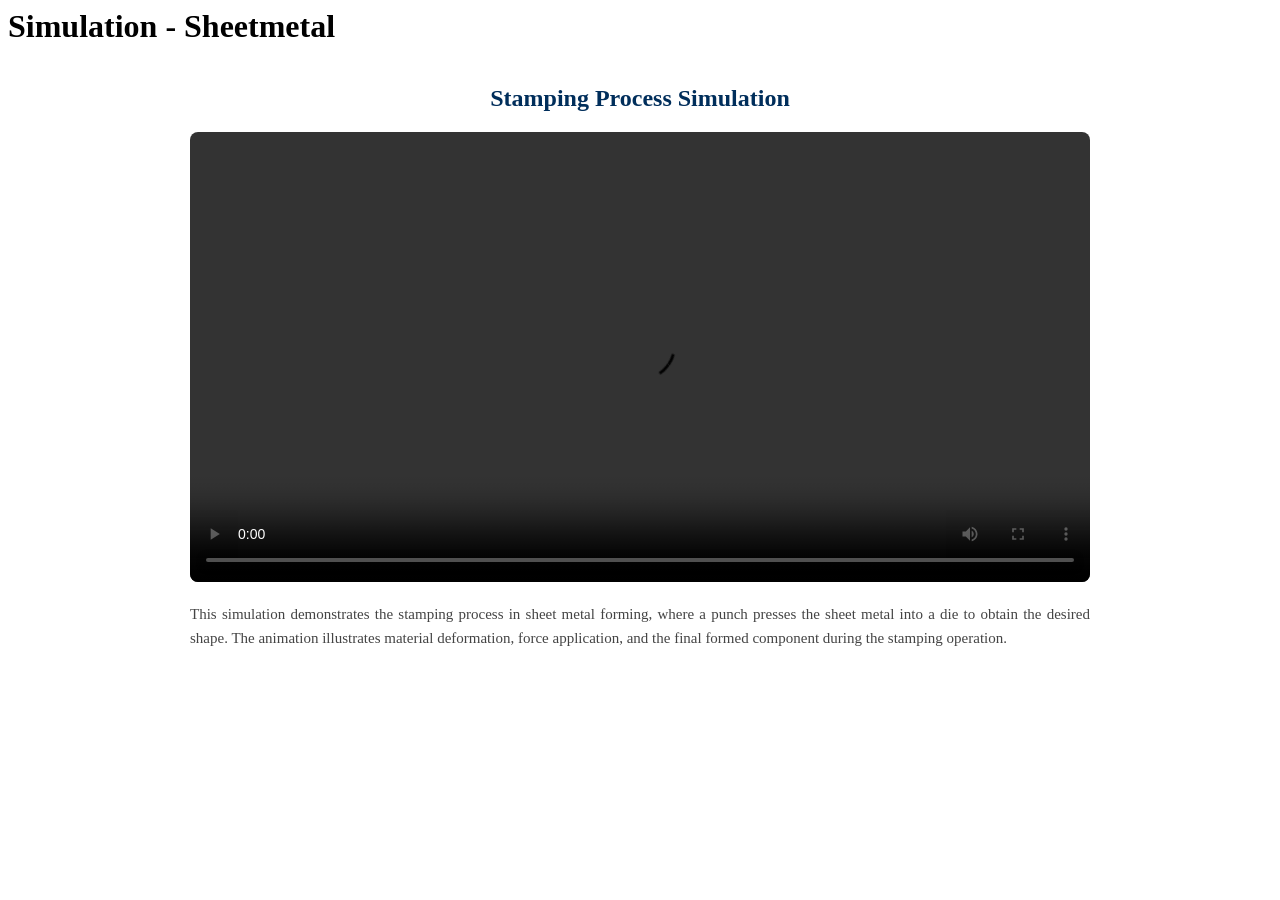
==== commit 2951281f: "Update index.html" ====
--- a/experiment/simulation/index.html
+++ b/experiment/simulation/index.html
@@ -6,7 +6,7 @@
 
     <div style="max-width:900px; margin:40px auto; text-align:center;">
 
-        <!-- TITLE ABOVE VIDEO -->
+        <!-- TITLE -->
         <h2 style="color:#002e5b; margin-bottom:20px;">
             Stamping Process Simulation
         </h2>
@@ -17,6 +17,19 @@
             Your browser does not support the video tag.
         </video>
 
+        <!-- DESCRIPTION BELOW VIDEO -->
+        <p style="
+            margin-top:20px;
+            font-size:15px;
+            line-height:1.6;
+            color:#444;
+            text-align:justify;">
+            This simulation demonstrates the stamping process in sheet metal forming,
+            where a punch presses the sheet metal into a die to obtain the desired shape.
+            The animation illustrates material deformation, force application,
+            and the final formed component during the stamping operation.
+        </p>
+
     </div>
 
 </body>
